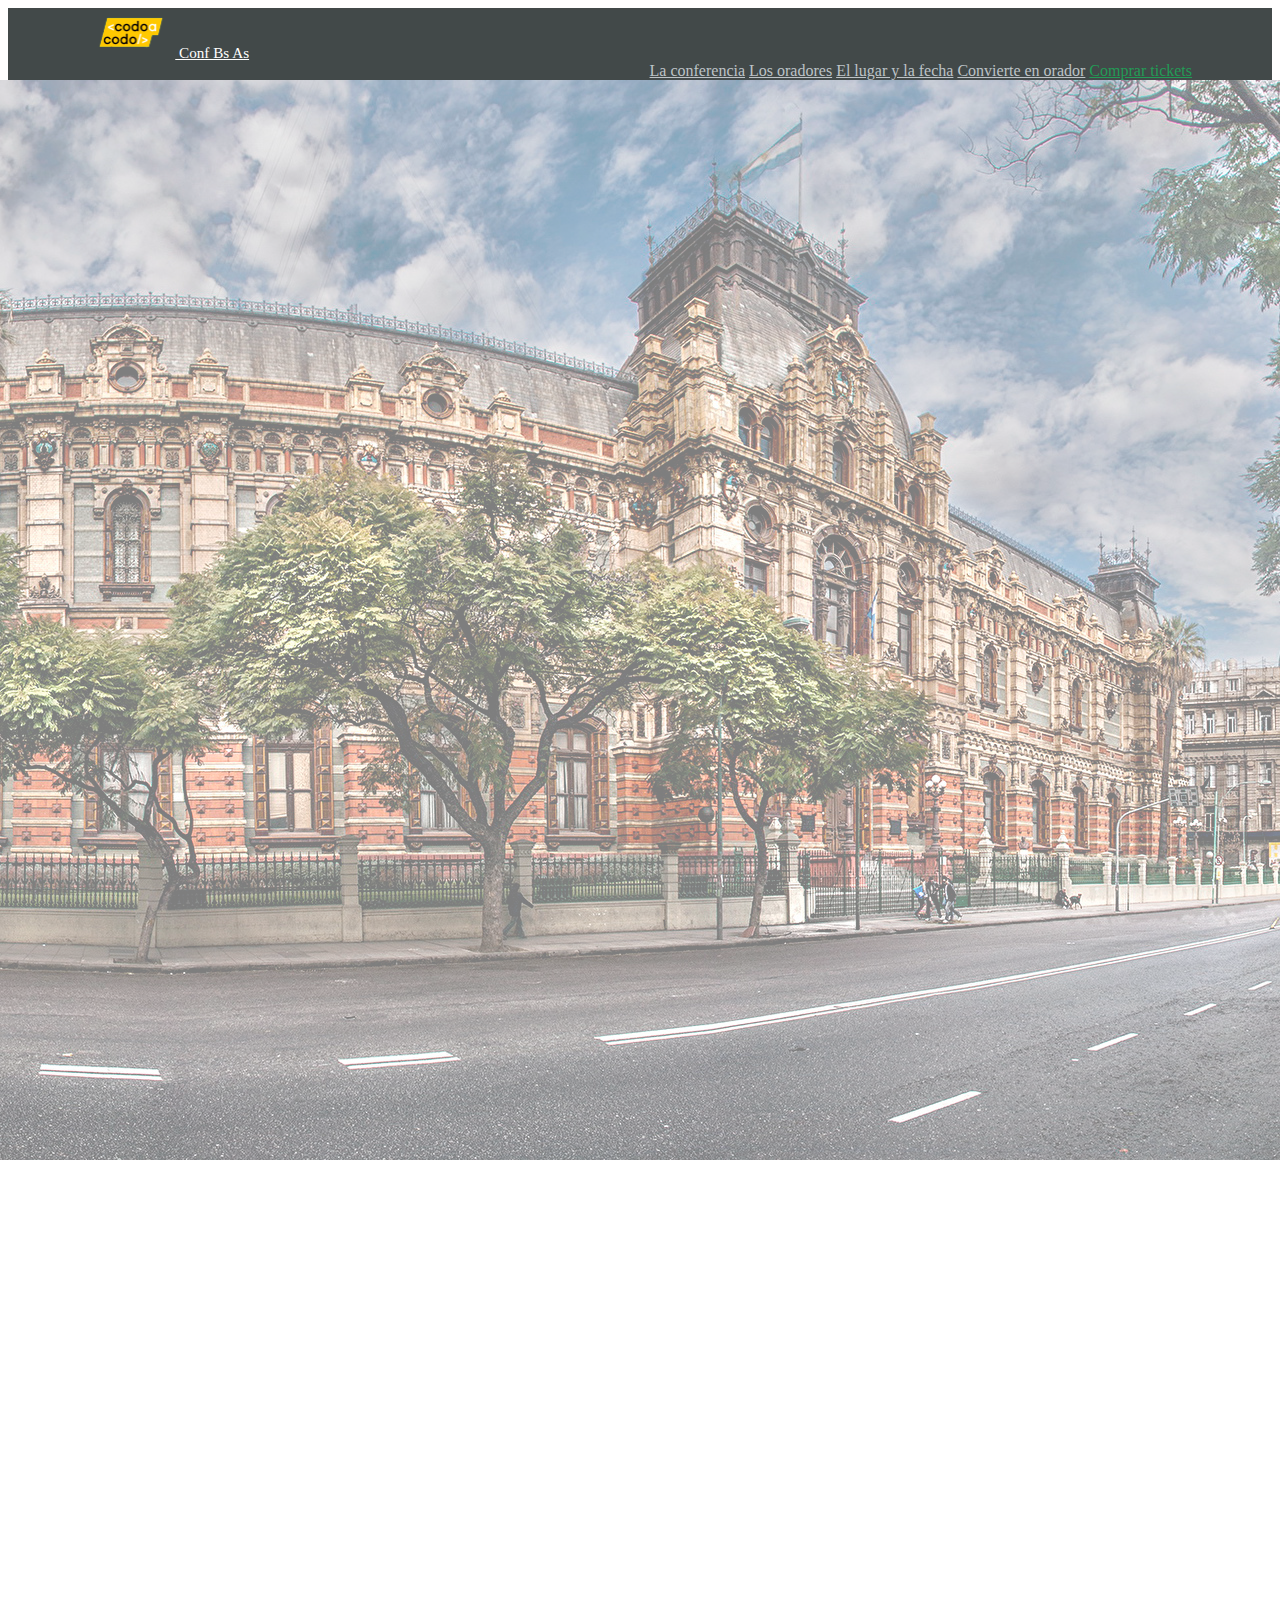
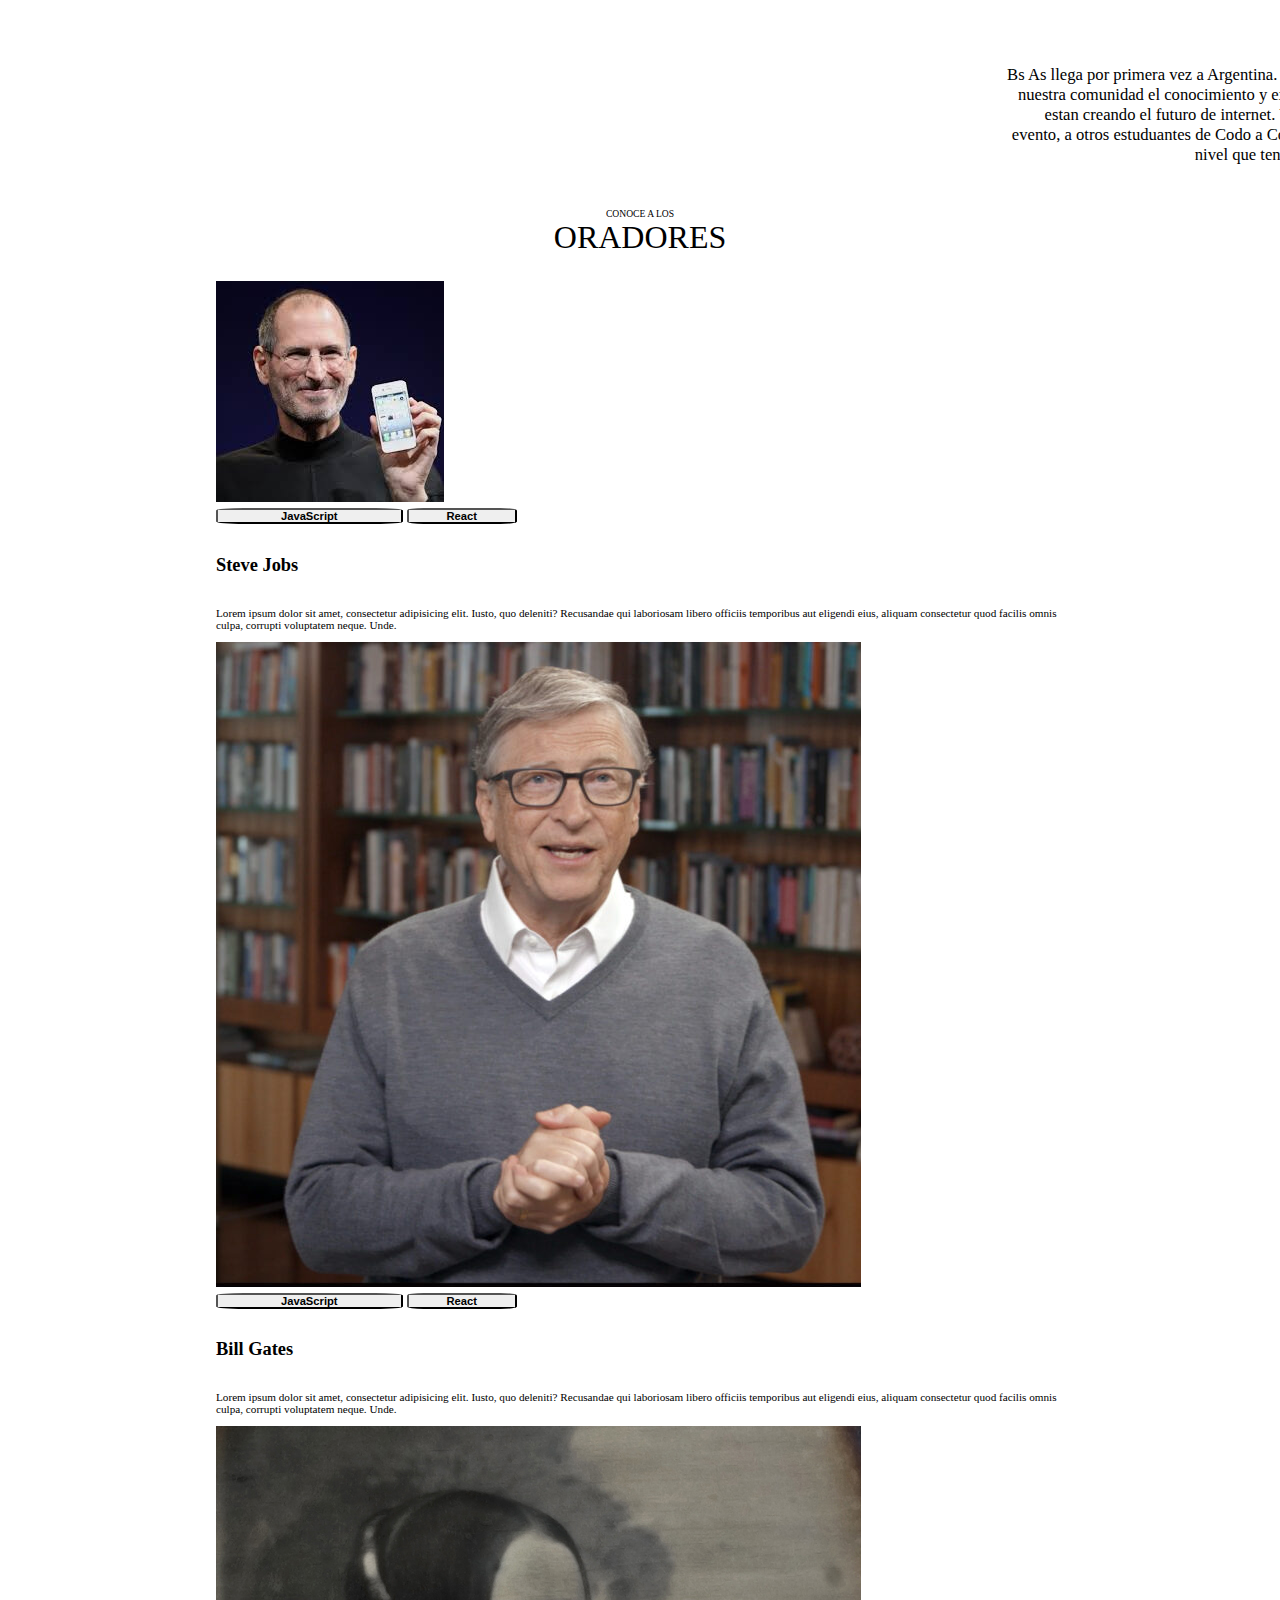
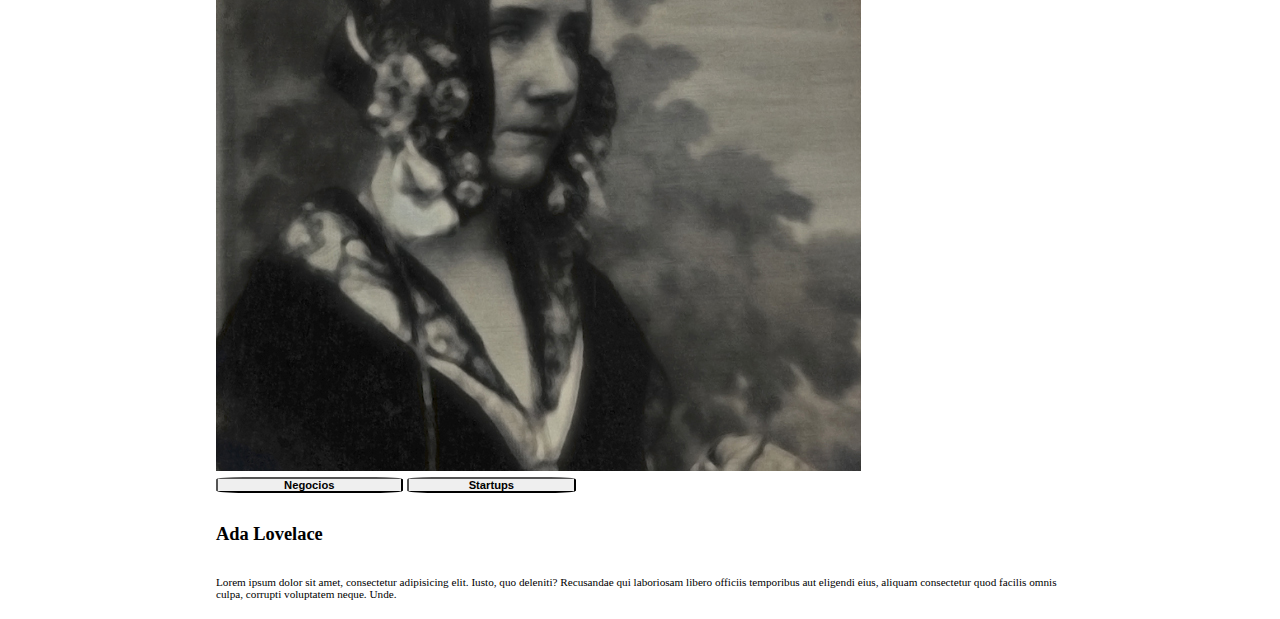
==== ejercicioIntegradorBoostrap/index.html @ a84ed731 "integrated exercise added" ====
<!DOCTYPE html>
<html lang="en">
  <head>
    <meta charset="UTF-8" />
    <meta http-equiv="X-UA-Compatible" content="IE=edge" />
    <meta name="viewport" content="width=device-width, initial-scale=1.0" />
    <link
      href="https://cdn.jsdelivr.net/npm/bootstrap@5.2.1/dist/css/bootstrap.min.css"
      rel="stylesheet"
      integrity="sha384-iYQeCzEYFbKjA/T2uDLTpkwGzCiq6soy8tYaI1GyVh/UjpbCx/TYkiZhlZB6+fzT"
      crossorigin="anonymous"
    />
    <link rel="stylesheet" href="./index.css" />
    <title>Document</title>
  </head>
  <body>
    <header>
      <nav class="navbar navbar-expand-lg">
        <div class="container-fluid">
          <a
            class="navbar-brand"
            href="https://www.buenosaires.gob.ar/educacion/codo-codo"
          >
            <img
              src="./assets/codoacodo.png"
              alt="Logo codo a codo"
              height="50"
              class="d-inline-block align-text-center"
            />
            Conf Bs As
          </a>
          <div class="collapse navbar-collapse" id="navbarNavAltMarkup">
            <div class="navbar-nav">
              <a class="nav-link" href="#">La conferencia</a>
              <a class="nav-link" href="#">Los oradores</a>
              <a class="nav-link" href="#">El lugar y la fecha</a>
              <a class="nav-link" href="#">Convierte en orador</a>
              <a class="nav-link" id="buy-tickets" href="#">Comprar tickets</a>
            </div>
          </div>
        </div>
      </nav>
    </header>
    <main>
      <div class="card text-bg-dark">
        <img src="./assets/ba1.jpg" class="card-img" alt="..." />
        <div class="card-img-overlay">
          <h5 class="card-title">Conf Bs As</h5>
          <p class="card-text">
            Bs As llega por primera vez a Argentina. Un evento para compartir
            con<br />
            nuestra comunidad el conocimiento y experiencia de los expertos
            que<br />
            estan creando el futuro de internet. Ven a conocer a miembros del<br />
            evento, a otros estuduantes de Codo a Codo y a los oradores de
            primer<br />
            nivel que tenemos para vos. Te esperamos!
          </p>
        </div>
      </div>
      <div class="orador-title">
        <p>Conoce a los<br /><span>Oradores</span></p>
      </div>
      <div class="row row-cols-1 row-cols-md-3">
        <div class="col">
          <div class="card">
            <img src="./assets/steve.jpg" class="card-img-top" alt="..." />
            <div class="card-body">
              <button type="button" class="btn btn-warning">JavaScript</button>
              <button type="button" class="btn btn-primary">React</button>
              <h5 class="card-title">Steve Jobs</h5>
              <p class="card-text">
                Lorem ipsum dolor sit amet, consectetur adipisicing elit. Iusto,
                quo deleniti? Recusandae qui laboriosam libero officiis
                temporibus aut eligendi eius, aliquam consectetur quod facilis
                omnis culpa, corrupti voluptatem neque. Unde.
              </p>
            </div>
          </div>
        </div>
        <div class="col">
          <div class="card">
            <img src="./assets/bill.jpg" class="card-img-top" alt="..." />
            <div class="card-body">
              <button type="button" class="btn btn-warning">JavaScript</button>
              <button type="button" class="btn btn-primary">React</button>
              <h5 class="card-title">Bill Gates</h5>
              <p class="card-text">
                Lorem ipsum dolor sit amet, consectetur adipisicing elit. Iusto,
                quo deleniti? Recusandae qui laboriosam libero officiis
                temporibus aut eligendi eius, aliquam consectetur quod facilis
                omnis culpa, corrupti voluptatem neque. Unde.
              </p>
            </div>
          </div>
        </div>
        <div class="col">
          <div class="card">
            <img src="./assets/ada.jpeg" class="card-img-top" alt="..." />
            <div class="card-body">
              <button type="button" class="btn btn-secondary">Negocios</button>
              <button type="button" class="btn btn-danger">Startups</button>
              <h5 class="card-title">Ada Lovelace</h5>
              <p class="card-text">
                Lorem ipsum dolor sit amet, consectetur adipisicing elit. Iusto,
                quo deleniti? Recusandae qui laboriosam libero officiis
                temporibus aut eligendi eius, aliquam consectetur quod facilis
                omnis culpa, corrupti voluptatem neque. Unde.
              </p>
            </div>
          </div>
        </div>
      </div>
    </main>
    <script
      src="https://cdn.jsdelivr.net/npm/@popperjs/core@2.11.6/dist/umd/popper.min.js"
      integrity="sha384-oBqDVmMz9ATKxIep9tiCxS/Z9fNfEXiDAYTujMAeBAsjFuCZSmKbSSUnQlmh/jp3"
      crossorigin="anonymous"
    ></script>
    <script
      src="https://cdn.jsdelivr.net/npm/bootstrap@5.2.1/dist/js/bootstrap.min.js"
      integrity="sha384-7VPbUDkoPSGFnVtYi0QogXtr74QeVeeIs99Qfg5YCF+TidwNdjvaKZX19NZ/e6oz"
      crossorigin="anonymous"
    ></script>
  </body>
</html>
---- ejercicioIntegradorBoostrap/index.css ----
.navbar {
  background-color: #424949;
}

.container-fluid {
  padding: 0 5rem;
}

.navbar-brand {
  font-size: 95%;
  color: white;
  font-weight: 500;
}

.navbar-brand:hover {
  color: white;
}

#navbarNavAltMarkup {
  display: flex;
  flex-direction: row;
  justify-content: flex-end;
}

.nav-link {
  color: #bdc3c7;
}

.nav-link:active {
  color: white;
}

.nav-link:hover {
  color: white;
}

#buy-tickets {
  color: #239b56;
}

main {
  display: flex;
  flex-direction: column;
  align-items: center;
}
.card-img-overlay {
  padding: 21.3rem 7.5rem 0rem 0rem;
  display: flex;
  flex-direction: column;
  justify-content: flex-start;
  align-items: flex-end;
}

.card {
  border-radius: 0%;
}

.card-img {
  opacity: 50%;
}

.card-title {
  font-size: 2rem;
  font-weight: 600;
  color: white;
}

.card-text {
  text-align: right;
  font-size: 104%;
}

.orador-title {
  padding: 1rem 0;
  text-align: center;
  margin-bottom: 0;
}

.orador-title p {
  text-transform: uppercase;
  font-size: 60%;
}

.orador-title p span {
  font-size: 2rem;
  font-weight: 500;
}

.row.row-cols-1.row-cols-md-3 {
  padding: 0 13rem;
  margin-top: 0;
}

.card-body .card-title {
  color: black;
  font-size: 115%;
}

.card-body .card-text {
  text-align: left;
  font-size: 70%;
}

.col .card {
  border-radius: 2%;
}

.card-body .btn {
  width: 22%;
  font-size: 70%;
  font-weight: 700;
  padding: 0%;
  border-radius: 15%;
}

.card-body .btn.btn-primary {
  width: 13%;
}

.card-body .btn.btn-danger {
  width: 20%;
}
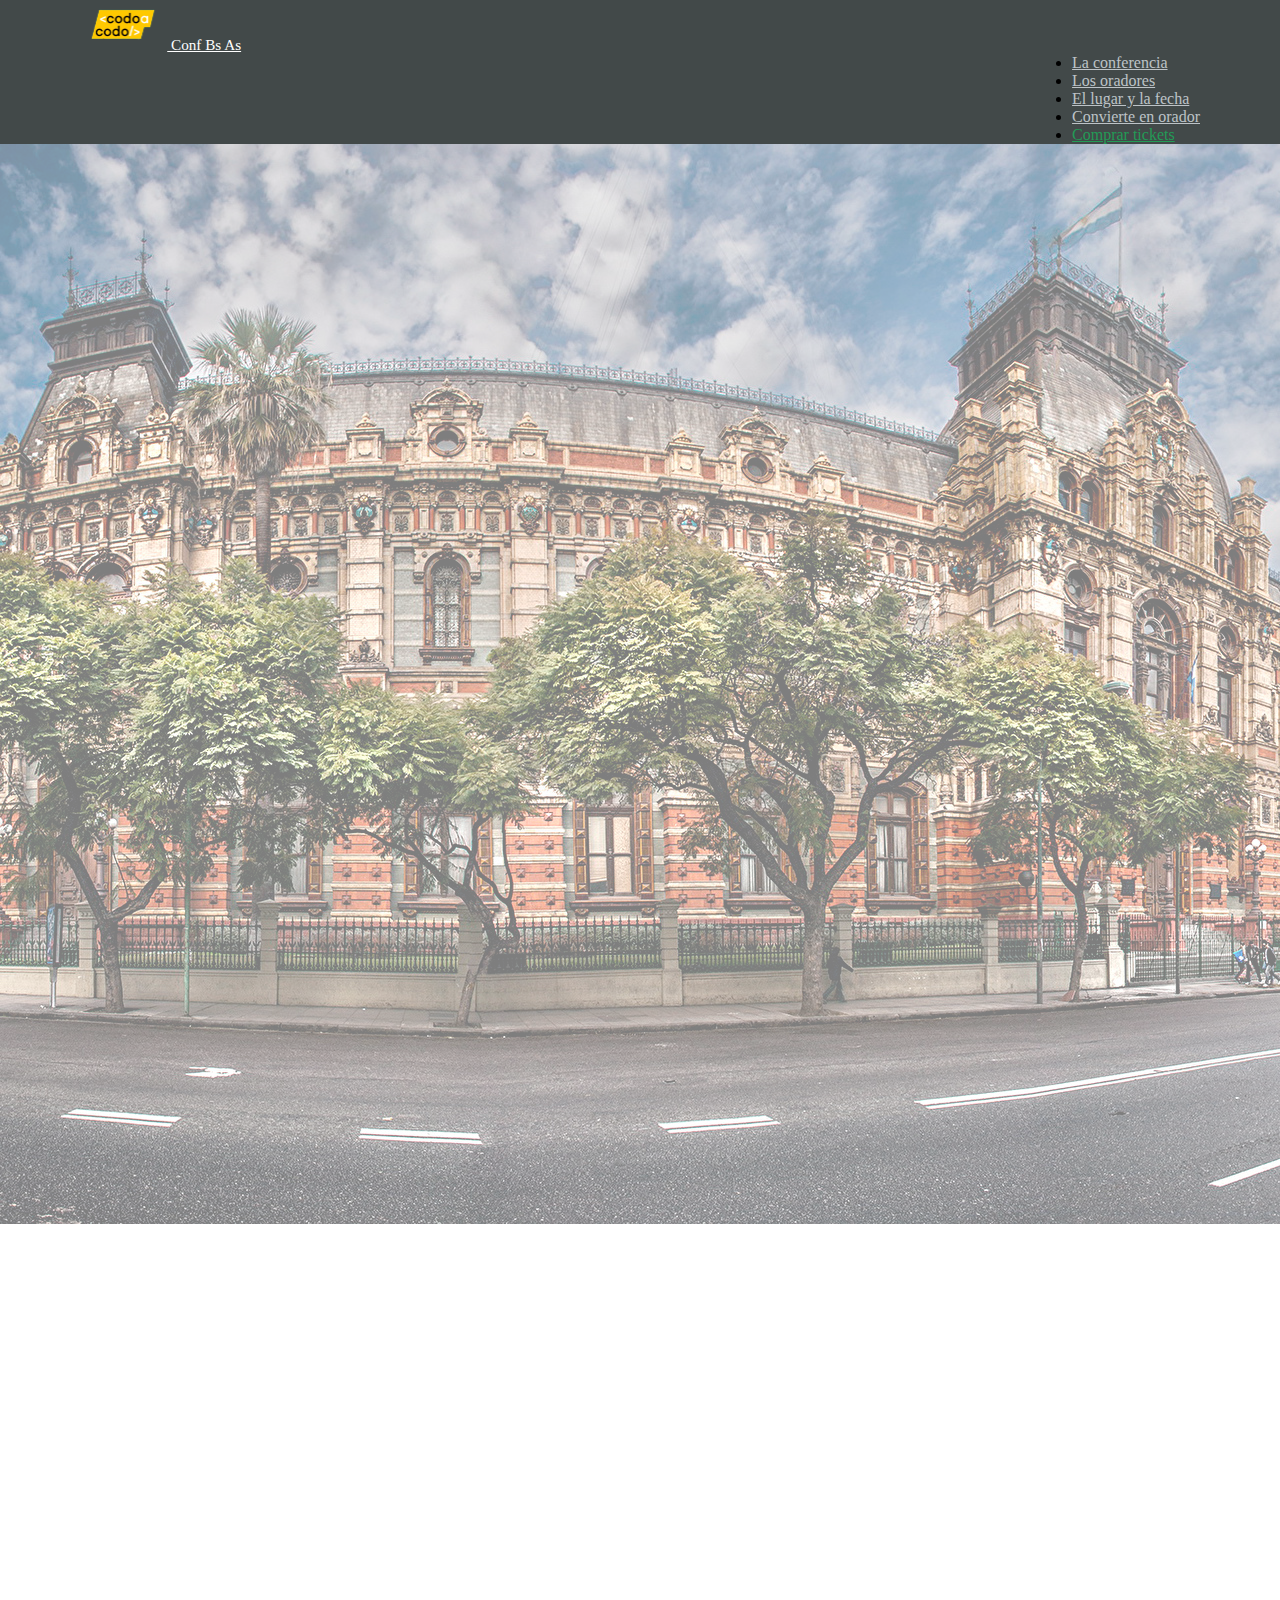
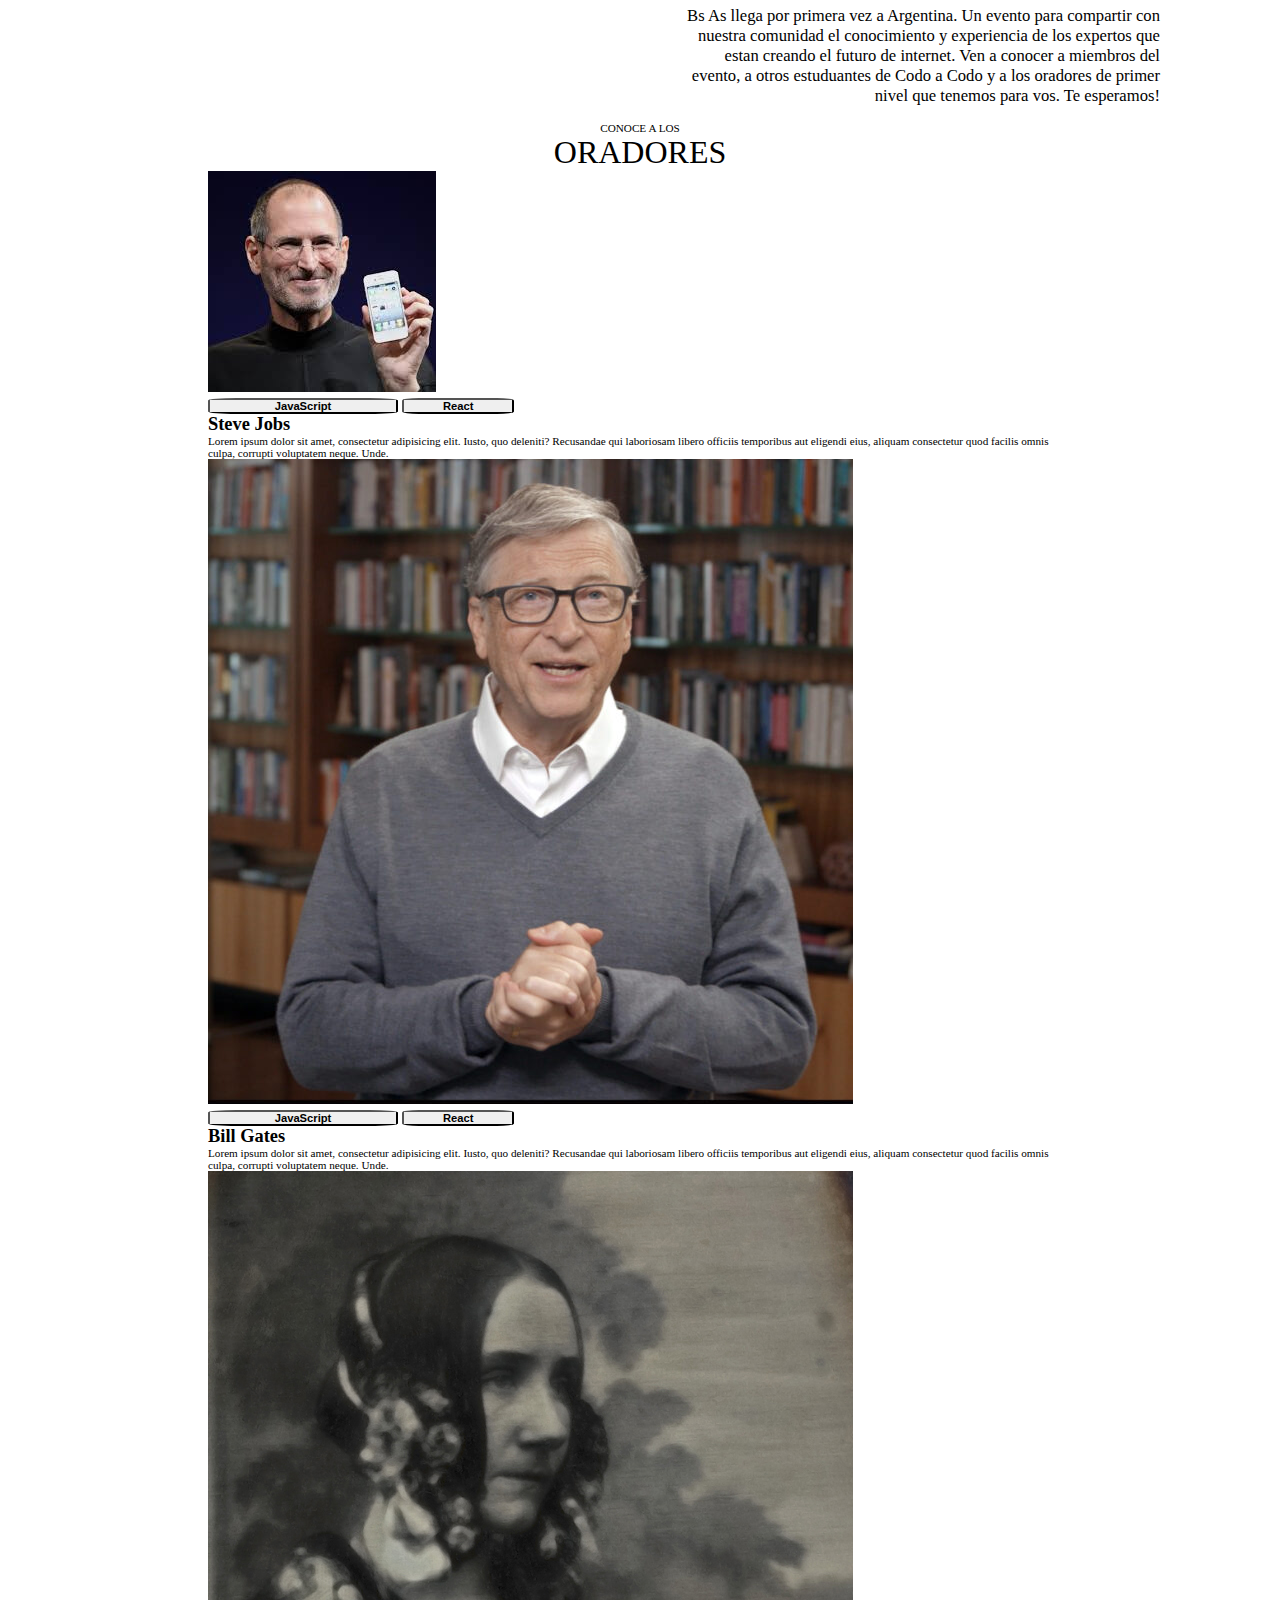
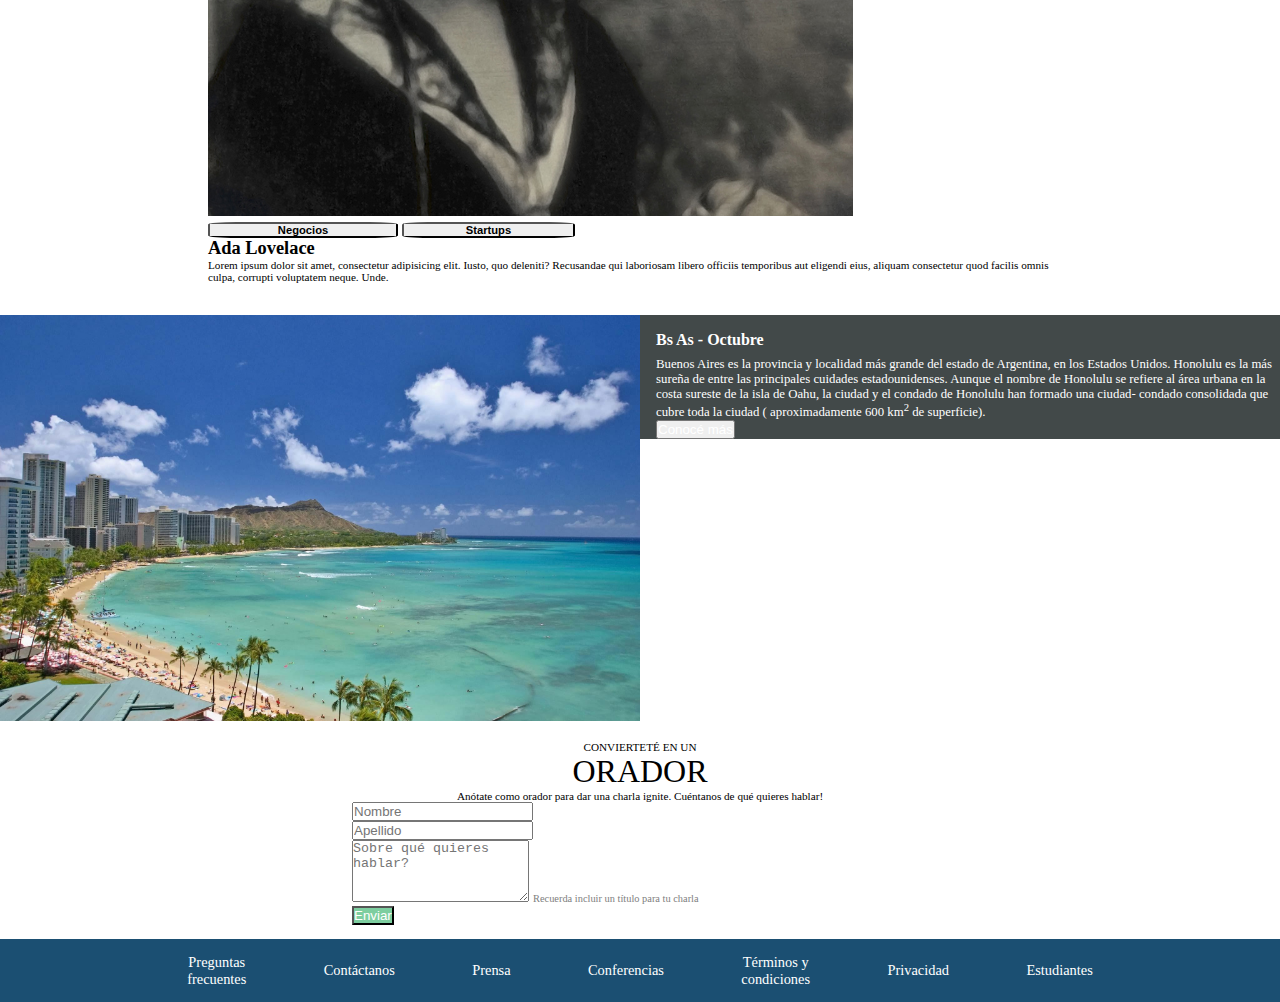
==== commit 4999f98e: "ejercicio integrador y actividad obligatoria added" ====
--- a/ejercicioIntegradorBoostrap/index.html
+++ b/ejercicioIntegradorBoostrap/index.html
@@ -30,13 +30,25 @@
             Conf Bs As
           </a>
           <div class="collapse navbar-collapse" id="navbarNavAltMarkup">
-            <div class="navbar-nav">
-              <a class="nav-link" href="#">La conferencia</a>
-              <a class="nav-link" href="#">Los oradores</a>
-              <a class="nav-link" href="#">El lugar y la fecha</a>
-              <a class="nav-link" href="#">Convierte en orador</a>
-              <a class="nav-link" id="buy-tickets" href="#">Comprar tickets</a>
-            </div>
+            <ul class="navbar-nav">
+              <li class="nav-item">
+                <a class="nav-link" href="#">La conferencia</a>
+              </li>
+              <li class="nav-item">
+                <a class="nav-link" href="#">Los oradores</a>
+              </li>
+              <li class="nav-item">
+                <a class="nav-link" href="#">El lugar y la fecha</a>
+              </li>
+              <li class="nav-item">
+                <a class="nav-link" href="#">Convierte en orador</a>
+              </li>
+              <li class="nav-item">
+                <a class="nav-link" id="buy-tickets" href="#"
+                  >Comprar tickets</a
+                >
+              </li>
+            </ul>
           </div>
         </div>
       </nav>
@@ -59,7 +71,7 @@
         </div>
       </div>
       <div class="orador-title">
-        <p>Conoce a los<br /><span>Oradores</span></p>
+        <p>CONOCE A LOS<br /><span>ORADORES</span></p>
       </div>
       <div class="row row-cols-1 row-cols-md-3">
         <div class="col">
@@ -111,7 +123,66 @@
           </div>
         </div>
       </div>
+      <div class="place-container">
+        <div class="img-box"><img src="./assets/honolulu.jpg" alt="" /></div>
+        <div class="place">
+          <h4 class="place-title">Bs As - Octubre</h4>
+          <p class="place-text">
+            Buenos Aires es la provincia y localidad más grande del estado de
+            Argentina, en los Estados Unidos. Honolulu es la más sureña de entre
+            las principales cuidades estadounidenses. Aunque el nombre de
+            Honolulu se refiere al área urbana en la costa sureste de la isla de
+            Oahu, la ciudad y el condado de Honolulu han formado una ciudad-
+            condado consolidada que cubre toda la ciudad ( aproximadamente 600
+            km<sup>2</sup> de superficie).
+          </p>
+          <button type="button" class="btn btn-outline-secondary">
+            Conocé más
+          </button>
+        </div>
+      </div>
+      <div class="orador-title">
+        <p>
+          CONVIERTETÉ EN UN<br /><span>ORADOR</span><br />Anótate como orador
+          para dar una charla ignite. Cuéntanos de qué quieres hablar!
+        </p>
+      </div>
+      <form class="row g-2">
+        <div class="col-md-6">
+          <input type="text" class="form-control" placeholder="Nombre" />
+        </div>
+        <div class="col-md-6">
+          <input type="text" class="form-control" placeholder="Apellido" />
+        </div>
+        <div>
+          <textarea
+            class="form-control"
+            placeholder="Sobre qué quieres hablar?"
+            rows="4"
+            id="textarea"
+          ></textarea>
+          <label for="textarea" id="text-label"
+            >Recuerda incluir un título para tu charla</label
+          >
+        </div>
+
+        <!-- Submit button -->
+
+        <button type="submit" class="btn" id="form-button">Enviar</button>
+      </form>
     </main>
+    <footer>
+      <p>Preguntas<br />frecuentes</p>
+      <p>Contáctanos</p>
+      <p>Prensa</p>
+      <p>Conferencias</p>
+      <p>
+        Términos y<br />
+        condiciones
+      </p>
+      <p>Privacidad</p>
+      <p>Estudiantes</p>
+    </footer>
     <script
       src="https://cdn.jsdelivr.net/npm/@popperjs/core@2.11.6/dist/umd/popper.min.js"
       integrity="sha384-oBqDVmMz9ATKxIep9tiCxS/Z9fNfEXiDAYTujMAeBAsjFuCZSmKbSSUnQlmh/jp3"
--- a/ejercicioIntegradorBoostrap/index.css
+++ b/ejercicioIntegradorBoostrap/index.css
@@ -1,3 +1,9 @@
+* {
+  margin: 0;
+  padding: 0;
+  box-sizing: border-box;
+}
+
 .navbar {
   background-color: #424949;
 }
@@ -26,10 +32,6 @@
   color: #bdc3c7;
 }
 
-.nav-link:active {
-  color: white;
-}
-
 .nav-link:hover {
   color: white;
 }
@@ -38,11 +40,11 @@
   color: #239b56;
 }
 
-main {
+/* main {
   display: flex;
   flex-direction: column;
   align-items: center;
-}
+} */
 .card-img-overlay {
   padding: 21.3rem 7.5rem 0rem 0rem;
   display: flex;
@@ -71,14 +73,14 @@
 }
 
 .orador-title {
-  padding: 1rem 0;
+  padding: 1rem 0 0 0;
   text-align: center;
   margin-bottom: 0;
+  clear: both;
 }
 
 .orador-title p {
-  text-transform: uppercase;
-  font-size: 60%;
+  font-size: 70%;
 }
 
 .orador-title p span {
@@ -88,7 +90,7 @@
 
 .row.row-cols-1.row-cols-md-3 {
   padding: 0 13rem;
-  margin-top: 0;
+  margin: 0;
 }
 
 .card-body .card-title {
@@ -120,3 +122,68 @@
 .card-body .btn.btn-danger {
   width: 20%;
 }
+
+.place-container {
+  margin: 2rem 0 0 0;
+  padding: 0;
+  width: 100%;
+  background-color: #424949;
+}
+
+.img-box {
+  float: left;
+  width: 50%;
+}
+
+.place {
+  float: right;
+  width: 50%;
+  height: 100%;
+  color: white;
+  background-color: #424949;
+  padding-left: 1rem;
+}
+.img-box img {
+  width: 100%;
+}
+.place-title {
+  padding: 1rem 0 0 0;
+}
+.place-text {
+  padding: 0.5rem 0 0 0;
+  font-size: 80%;
+}
+
+.btn-outline-secondary {
+  color: white;
+}
+
+form {
+  padding: 0 22rem;
+}
+
+#form-button {
+  background-color: #7dcea0;
+  color: white;
+}
+
+#text-label {
+  font-size: 65%;
+  color: gray;
+}
+
+footer {
+  margin-top: 1em;
+  padding: 1em 13em;
+  display: flex;
+  background-color: #1b4f72;
+  color: white;
+  justify-content: space-between;
+  align-items: center;
+  text-align: center;
+  font-size: 90%;
+}
+
+footer p {
+  margin: 0;
+}
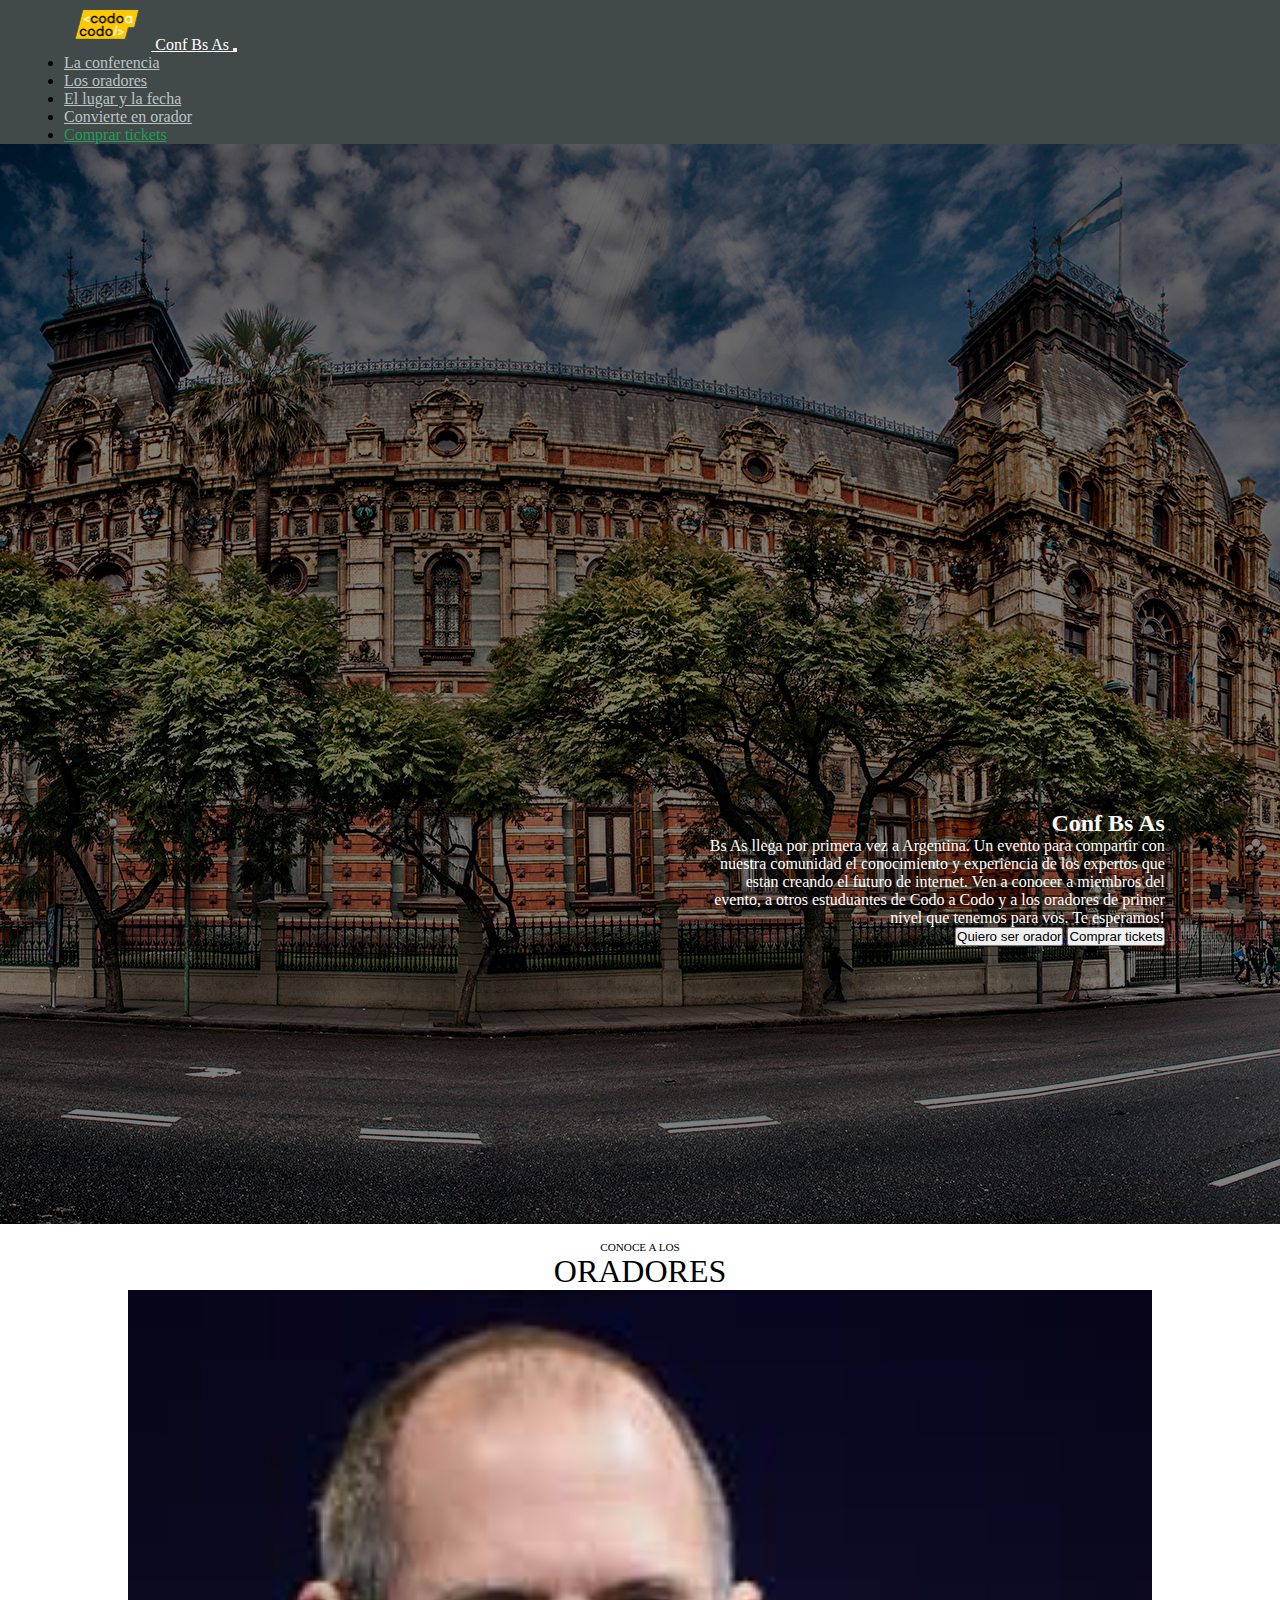
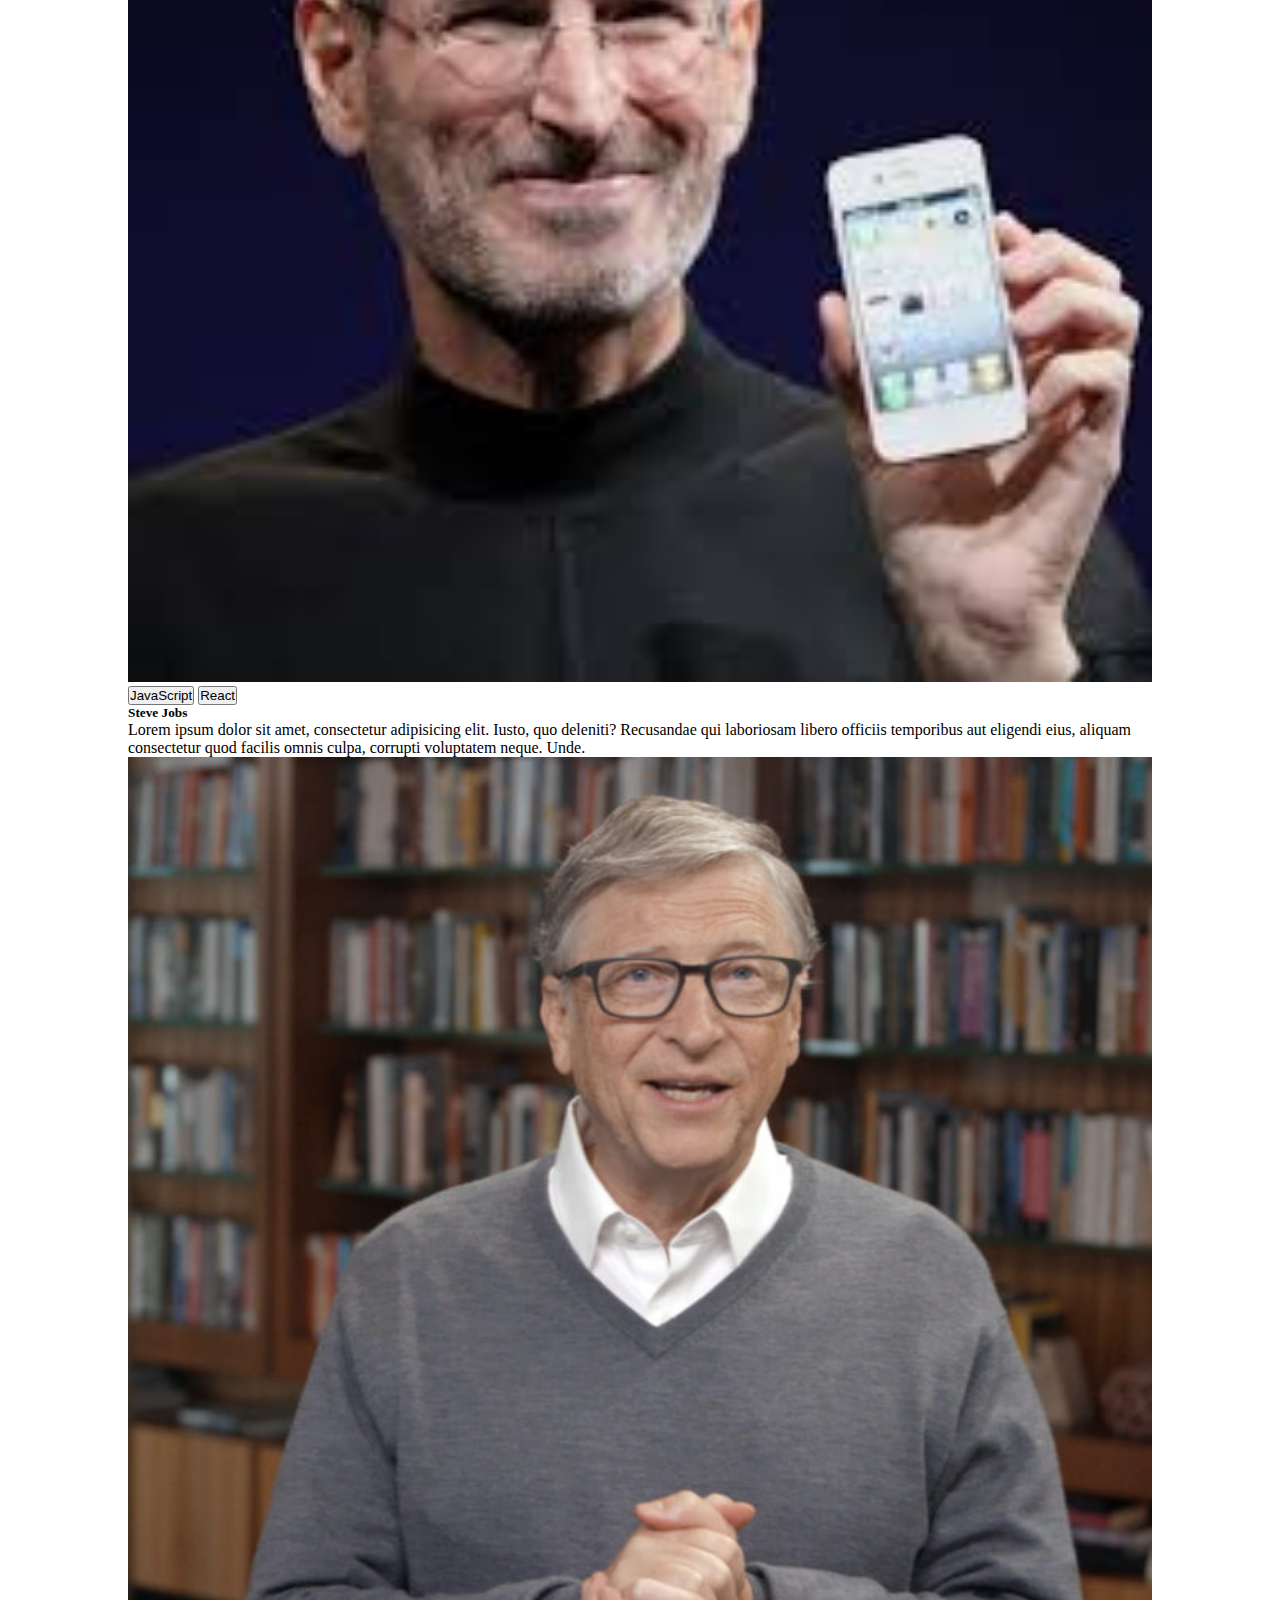
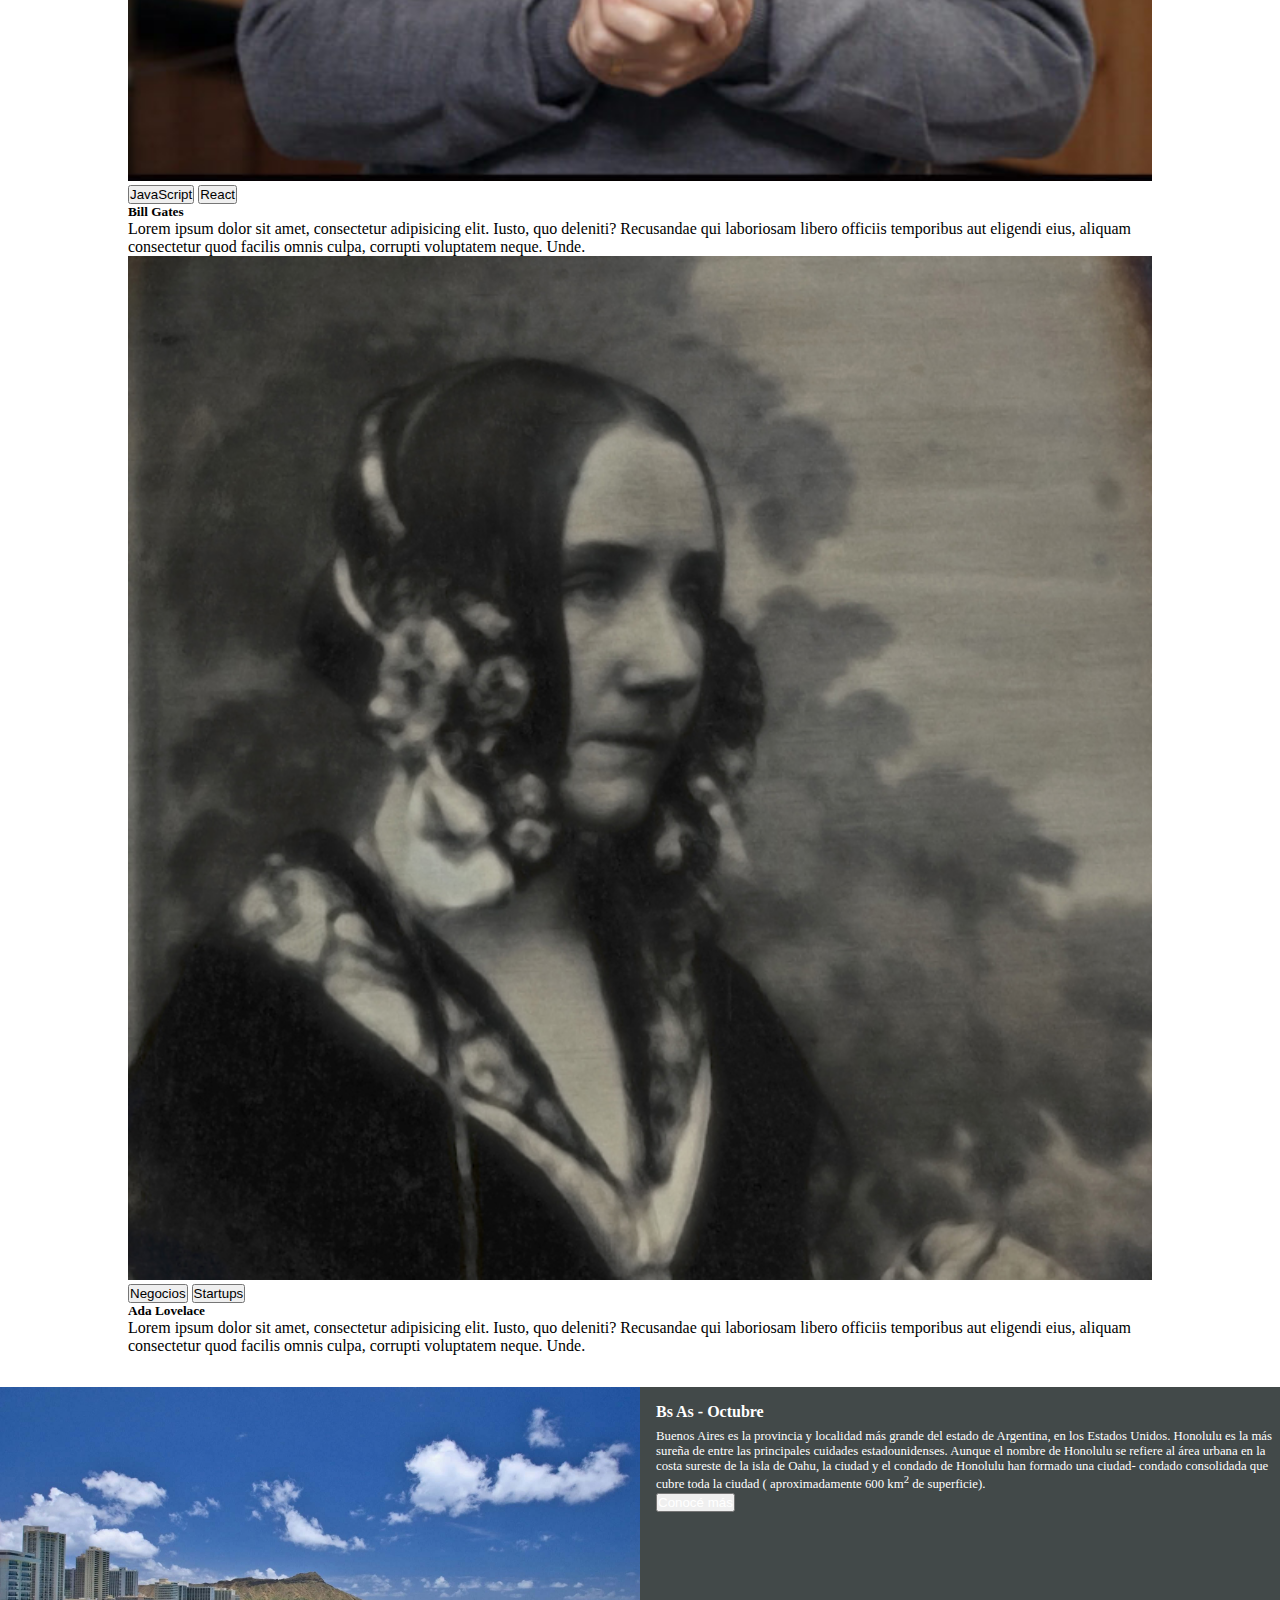
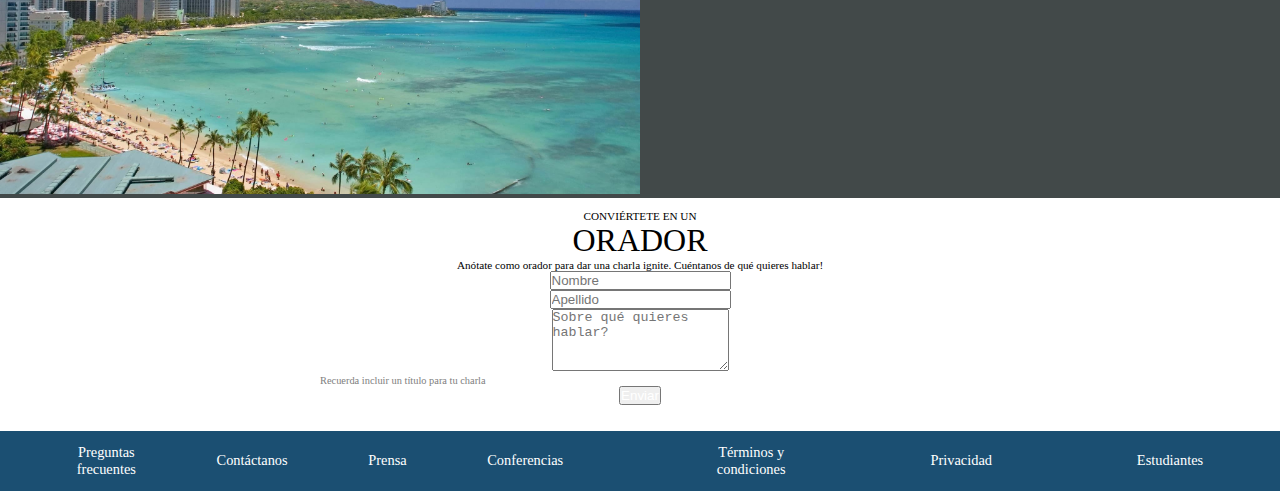
==== commit ca1d9eba: "refactoring index.html & index.css" ====
--- a/ejercicioIntegradorBoostrap/index.html
+++ b/ejercicioIntegradorBoostrap/index.html
@@ -11,37 +11,53 @@
       crossorigin="anonymous"
     />
     <link rel="stylesheet" href="./index.css" />
-    <title>Document</title>
+    <title>Actividad Obligatoria Boostrap</title>
   </head>
   <body>
     <header>
       <nav class="navbar navbar-expand-lg">
-        <div class="container-fluid">
+        <div class="container-fluid" style="padding: 0 5%">
           <a
             class="navbar-brand"
             href="https://www.buenosaires.gob.ar/educacion/codo-codo"
+            style="color: white"
+            target="_blank"
           >
             <img
-              src="./assets/codoacodo.png"
+              src="./images/codoacodo.png"
               alt="Logo codo a codo"
               height="50"
               class="d-inline-block align-text-center"
             />
             Conf Bs As
           </a>
-          <div class="collapse navbar-collapse" id="navbarNavAltMarkup">
+          <button
+            class="navbar-toggler"
+            type="button"
+            data-bs-toggle="collapse"
+            data-bs-target="#navbarTogglerDemo02"
+            aria-controls="navbarTogglerDemo02"
+            aria-expanded="false"
+            aria-label="Toggle navigation"
+          >
+            <span class="navbar-toggler-icon"></span>
+          </button>
+          <div
+            class="collapse navbar-collapse justify-content-end"
+            id="navbarTogglerDemo02"
+          >
             <ul class="navbar-nav">
               <li class="nav-item">
-                <a class="nav-link" href="#">La conferencia</a>
-              </li>
-              <li class="nav-item">
-                <a class="nav-link" href="#">Los oradores</a>
-              </li>
-              <li class="nav-item">
-                <a class="nav-link" href="#">El lugar y la fecha</a>
-              </li>
-              <li class="nav-item">
-                <a class="nav-link" href="#">Convierte en orador</a>
+                <a class="nav-link" href="#conferencia">La conferencia</a>
+              </li>
+              <li class="nav-item">
+                <a class="nav-link" href="#oradores">Los oradores</a>
+              </li>
+              <li class="nav-item">
+                <a class="nav-link" href="#lugar-fecha">El lugar y la fecha</a>
+              </li>
+              <li class="nav-item">
+                <a class="nav-link" href="#conviertete">Convierte en orador</a>
               </li>
               <li class="nav-item">
                 <a class="nav-link" id="buy-tickets" href="#"
@@ -54,11 +70,15 @@
       </nav>
     </header>
     <main>
-      <div class="card text-bg-dark">
-        <img src="./assets/ba1.jpg" class="card-img" alt="..." />
-        <div class="card-img-overlay">
-          <h5 class="card-title">Conf Bs As</h5>
-          <p class="card-text">
+      <div class="contenedor" id="conferencia">
+        <img
+          src="./images/ba1.jpg"
+          class="img-fluid oscurecer-img"
+          alt="BsAs"
+        />
+        <div class="texto-encima">
+          <h2>Conf Bs As</h2>
+          <p>
             Bs As llega por primera vez a Argentina. Un evento para compartir
             con<br />
             nuestra comunidad el conocimiento y experiencia de los expertos
@@ -68,15 +88,25 @@
             primer<br />
             nivel que tenemos para vos. Te esperamos!
           </p>
-        </div>
-      </div>
-      <div class="orador-title">
+          <div>
+            <a href="#conviertete">
+              <button type="button" class="btn btn-outline-light">
+                Quiero ser orador
+              </button>
+            </a>
+            <button type="button" class="btn btn-success">
+              Comprar tickets
+            </button>
+          </div>
+        </div>
+      </div>
+      <div class="orador-title" id="oradores">
         <p>CONOCE A LOS<br /><span>ORADORES</span></p>
       </div>
-      <div class="row row-cols-1 row-cols-md-3">
+      <div class="row row-cols-1 row-cols-md-3" style="margin: 0 10%">
         <div class="col">
           <div class="card">
-            <img src="./assets/steve.jpg" class="card-img-top" alt="..." />
+            <img src="./images/steve.jpg" class="card-img-top" alt="..." />
             <div class="card-body">
               <button type="button" class="btn btn-warning">JavaScript</button>
               <button type="button" class="btn btn-primary">React</button>
@@ -90,9 +120,9 @@
             </div>
           </div>
         </div>
-        <div class="col">
+        <div class="col" id="gates-card">
           <div class="card">
-            <img src="./assets/bill.jpg" class="card-img-top" alt="..." />
+            <img src="./images/bill.jpg" class="card-img-top" alt="..." />
             <div class="card-body">
               <button type="button" class="btn btn-warning">JavaScript</button>
               <button type="button" class="btn btn-primary">React</button>
@@ -108,7 +138,7 @@
         </div>
         <div class="col">
           <div class="card">
-            <img src="./assets/ada.jpeg" class="card-img-top" alt="..." />
+            <img src="./images/ada.jpeg" class="card-img-top" alt="..." />
             <div class="card-body">
               <button type="button" class="btn btn-secondary">Negocios</button>
               <button type="button" class="btn btn-danger">Startups</button>
@@ -123,8 +153,8 @@
           </div>
         </div>
       </div>
-      <div class="place-container">
-        <div class="img-box"><img src="./assets/honolulu.jpg" alt="" /></div>
+      <div class="place-container" id="lugar-fecha">
+        <div class="img-box"><img src="./images/honolulu.jpg" alt="" /></div>
         <div class="place">
           <h4 class="place-title">Bs As - Octubre</h4>
           <p class="place-text">
@@ -141,9 +171,10 @@
           </button>
         </div>
       </div>
-      <div class="orador-title">
+
+      <div class="orador-title" id="conviertete">
         <p>
-          CONVIERTETÉ EN UN<br /><span>ORADOR</span><br />Anótate como orador
+          CONVIÉRTETE EN UN<br /><span>ORADOR</span><br />Anótate como orador
           para dar una charla ignite. Cuéntanos de qué quieres hablar!
         </p>
       </div>
@@ -166,23 +197,28 @@
           >
         </div>
 
-        <!-- Submit button -->
-
-        <button type="submit" class="btn" id="form-button">Enviar</button>
+        <button type="submit" class="btn btn-success" id="form-button">
+          Enviar
+        </button>
       </form>
     </main>
     <footer>
-      <p>Preguntas<br />frecuentes</p>
-      <p>Contáctanos</p>
-      <p>Prensa</p>
-      <p>Conferencias</p>
-      <p>
-        Términos y<br />
-        condiciones
-      </p>
-      <p>Privacidad</p>
-      <p>Estudiantes</p>
+      <div class="footer-left">
+        <p>Preguntas<br />frecuentes</p>
+        <p>Contáctanos</p>
+        <p>Prensa</p>
+        <p>Conferencias</p>
+      </div>
+      <div class="footer-right">
+        <p>
+          Términos y<br />
+          condiciones
+        </p>
+        <p>Privacidad</p>
+        <p>Estudiantes</p>
+      </div>
     </footer>
+
     <script
       src="https://cdn.jsdelivr.net/npm/@popperjs/core@2.11.6/dist/umd/popper.min.js"
       integrity="sha384-oBqDVmMz9ATKxIep9tiCxS/Z9fNfEXiDAYTujMAeBAsjFuCZSmKbSSUnQlmh/jp3"
--- a/ejercicioIntegradorBoostrap/index.css
+++ b/ejercicioIntegradorBoostrap/index.css
@@ -4,28 +4,8 @@
   box-sizing: border-box;
 }
 
-.navbar {
+nav {
   background-color: #424949;
-}
-
-.container-fluid {
-  padding: 0 5rem;
-}
-
-.navbar-brand {
-  font-size: 95%;
-  color: white;
-  font-weight: 500;
-}
-
-.navbar-brand:hover {
-  color: white;
-}
-
-#navbarNavAltMarkup {
-  display: flex;
-  flex-direction: row;
-  justify-content: flex-end;
 }
 
 .nav-link {
@@ -40,43 +20,31 @@
   color: #239b56;
 }
 
-/* main {
+main {
   display: flex;
   flex-direction: column;
-  align-items: center;
-} */
-.card-img-overlay {
-  padding: 21.3rem 7.5rem 0rem 0rem;
-  display: flex;
-  flex-direction: column;
-  justify-content: flex-start;
-  align-items: flex-end;
+  text-align: center;
 }
 
-.card {
-  border-radius: 0%;
+.oscurecer-img {
+  filter: brightness(50%);
 }
 
-.card-img {
-  opacity: 50%;
+.contenedor {
+  position: relative;
+  display: inline-block;
+  text-align: right;
 }
-
-.card-title {
-  font-size: 2rem;
-  font-weight: 600;
+.texto-encima {
+  position: absolute;
+  bottom: 26%;
+  right: 9%;
   color: white;
 }
 
-.card-text {
-  text-align: right;
-  font-size: 104%;
-}
-
 .orador-title {
-  padding: 1rem 0 0 0;
-  text-align: center;
+  padding: 1% 0 0 0;
   margin-bottom: 0;
-  clear: both;
 }
 
 .orador-title p {
@@ -84,50 +52,26 @@
 }
 
 .orador-title p span {
-  font-size: 2rem;
+  font-size: xx-large;
   font-weight: 500;
 }
 
-.row.row-cols-1.row-cols-md-3 {
-  padding: 0 13rem;
-  margin: 0;
+.card img {
+  width: 100%;
+  height: 100%;
+  object-fit: cover;
 }
 
-.card-body .card-title {
-  color: black;
-  font-size: 115%;
-}
-
-.card-body .card-text {
+.card-body {
   text-align: left;
-  font-size: 70%;
-}
-
-.col .card {
-  border-radius: 2%;
-}
-
-.card-body .btn {
-  width: 22%;
-  font-size: 70%;
-  font-weight: 700;
-  padding: 0%;
-  border-radius: 15%;
-}
-
-.card-body .btn.btn-primary {
-  width: 13%;
-}
-
-.card-body .btn.btn-danger {
-  width: 20%;
 }
 
 .place-container {
-  margin: 2rem 0 0 0;
+  margin: 2em 0 0 0;
   padding: 0;
   width: 100%;
   background-color: #424949;
+  text-align: left;
 }
 
 .img-box {
@@ -140,7 +84,6 @@
   width: 50%;
   height: 100%;
   color: white;
-  background-color: #424949;
   padding-left: 1rem;
 }
 .img-box img {
@@ -159,31 +102,81 @@
 }
 
 form {
-  padding: 0 22rem;
+  padding: 0 25%;
 }
 
 #form-button {
-  background-color: #7dcea0;
   color: white;
 }
 
 #text-label {
   font-size: 65%;
   color: gray;
+  display: flex;
+  justify-content: flex-start;
 }
 
 footer {
-  margin-top: 1em;
-  padding: 1em 13em;
+  margin-top: 2%;
+  padding: 1% 0%;
   display: flex;
   background-color: #1b4f72;
   color: white;
-  justify-content: space-between;
+  justify-content: space-around;
   align-items: center;
   text-align: center;
   font-size: 90%;
 }
 
-footer p {
-  margin: 0;
+.footer-left,
+.footer-right {
+  width: 100%;
+  padding: 0 6%;
+  display: flex;
+  justify-content: space-between;
+  align-items: center;
+  text-align: center;
 }
+
+@media only screen and (max-width: 800px) {
+  .texto-encima p {
+    font-size: 80%;
+  }
+
+  .place-container {
+    display: flex;
+    flex-direction: column;
+  }
+
+  .img-box,
+  .place {
+    width: 100%;
+  }
+
+  .place {
+    padding-bottom: 1%;
+  }
+
+  form {
+    padding: 0 10%;
+  }
+
+  footer {
+    flex-direction: column;
+    align-items: center;
+  }
+}
+
+@media only screen and (max-width: 767px) {
+  #gates-card {
+    margin: 1em 0;
+  }
+}
+
+@media only screen and (max-width: 450px) {
+  .texto-encima {
+    font-size: 80%;
+    bottom: 5%;
+    right: 2%;
+  }
+}
